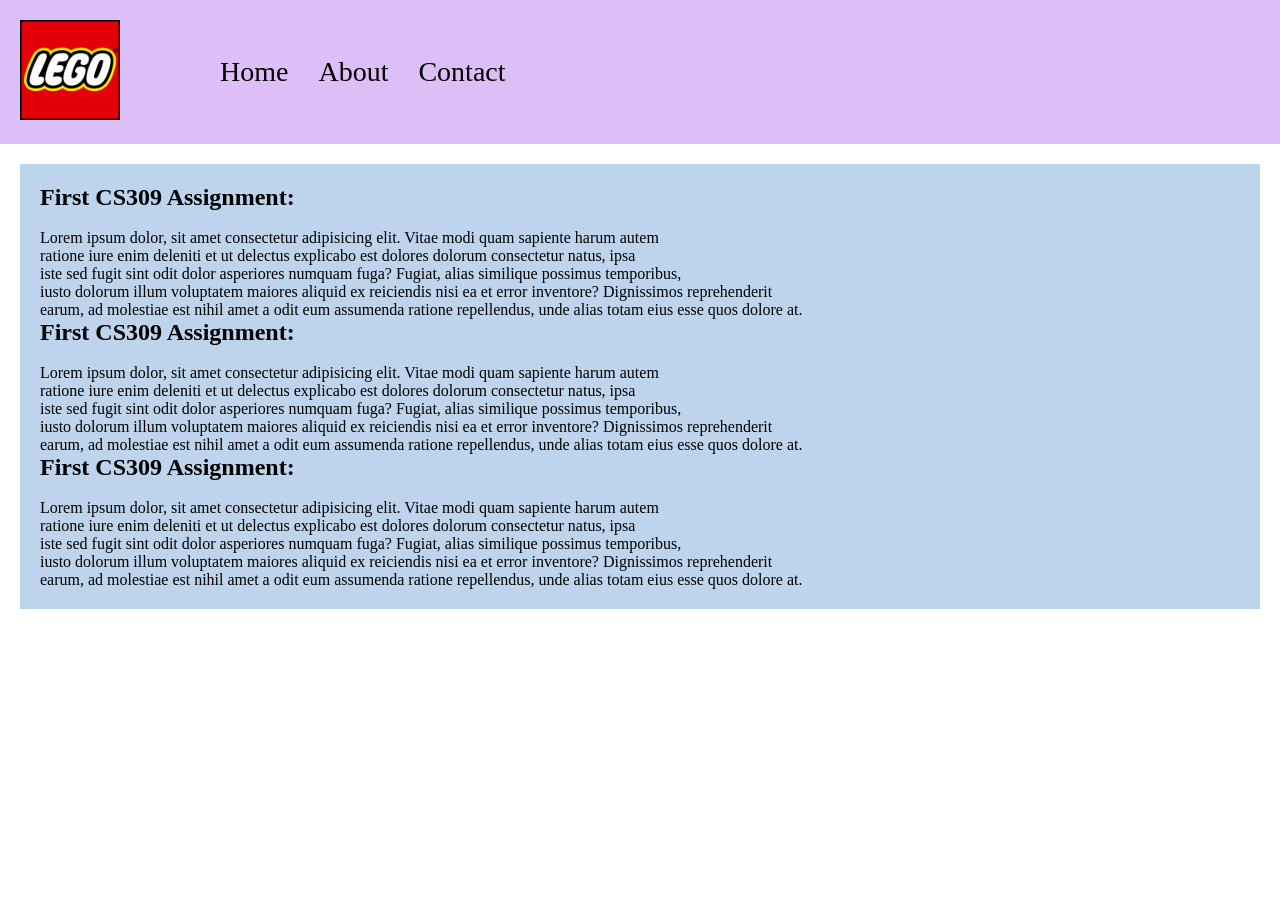
==== index.html @ 126dd13b "Initial commit: add HTML and CSS" ====
<!DOCTYPE html>
<html lang="en">

<head>
    <meta charset="UTF-8">
    <meta name="viewport" content="width=device-width, initial-scale=1.0">
    <title>Home</title>
    <link rel="stylesheet" href="css/style.css">

</head>

<body>
    <!-- Start navbar -->
    <nav class="navbar">
        <div>
            <img src="img/LEGO_logo.svg.webp" alt="LOGO" width="100" height="100">
        </div>
        <div class="links">
            <a href="index.html">Home</a>
            <a href="about.html">About</a>
            <a href="contact.html">Contact</a>
        </div>
    </nav>
    <!-- end navbar -->


    <!--start section 1-->
    <section class="content">
        <div>
            <h1>First CS309 Assignment:</h1>
            <br>
            <p>Lorem ipsum dolor, sit amet consectetur adipisicing elit. Vitae modi quam sapiente harum autem<br>
                ratione iure enim deleniti et ut delectus explicabo est dolores dolorum consectetur natus, ipsa<br>
                iste sed fugit sint odit dolor asperiores numquam fuga? Fugiat, alias similique possimus temporibus,<br>
                iusto dolorum illum voluptatem maiores aliquid ex reiciendis nisi ea et error inventore? Dignissimos
                reprehenderit<br>
                earum, ad molestiae est nihil amet a odit eum assumenda ratione repellendus, unde alias totam eius esse
                quos
                dolore at.
            </p>
        </div>

        <div>
            <h1>First CS309 Assignment:</h1>
            <br>
            <p>Lorem ipsum dolor, sit amet consectetur adipisicing elit. Vitae modi quam sapiente harum autem<br>
                ratione iure enim deleniti et ut delectus explicabo est dolores dolorum consectetur natus, ipsa<br>
                iste sed fugit sint odit dolor asperiores numquam fuga? Fugiat, alias similique possimus temporibus,<br>
                iusto dolorum illum voluptatem maiores aliquid ex reiciendis nisi ea et error inventore? Dignissimos
                reprehenderit<br>
                earum, ad molestiae est nihil amet a odit eum assumenda ratione repellendus, unde alias totam eius esse
                quos
                dolore at.
            </p>
        </div>

        <div>
            <h1>First CS309 Assignment:</h1>
            <br>
            <p>Lorem ipsum dolor, sit amet consectetur adipisicing elit. Vitae modi quam sapiente harum autem<br>
                ratione iure enim deleniti et ut delectus explicabo est dolores dolorum consectetur natus, ipsa<br>
                iste sed fugit sint odit dolor asperiores numquam fuga? Fugiat, alias similique possimus temporibus,<br>
                iusto dolorum illum voluptatem maiores aliquid ex reiciendis nisi ea et error inventore? Dignissimos
                reprehenderit<br>
                earum, ad molestiae est nihil amet a odit eum assumenda ratione repellendus, unde alias totam eius esse
                quos
                dolore at.
            </p>
        </div>

    </section>

    <!--end section 1-->


</body>

</html>
---- css/style.css ----
* {
    padding: 0;
    margin: 0;
}

.navbar {
    display: flex;
    align-items: center;
    gap: 100px;
    padding: 20px;
    background-color: rgba(137, 43, 226, 0.298);


}
/* start home page */
.links {
    display: flex;
    gap: 30px;
    justify-content: center;
}

.links a {
    text-decoration: none;
    color: black;
    font-size: 28px;
}

.content {
    margin: 20px;
    padding: 20px;
    background-color: rgba(51, 121, 196, 0.32);
}

/* end home page */


/* start about page */
.about-section-1 {
    margin: 20px;
    padding: 20px;
    background-color: rgba(51, 121, 196, 0.32);

}

.about-section-2 {
    margin: 20px;
    padding: 20px;
    background-color: rgba(51, 121, 196, 0.32);

}
/* end about page */

/* start contact page */

/* end contact page */
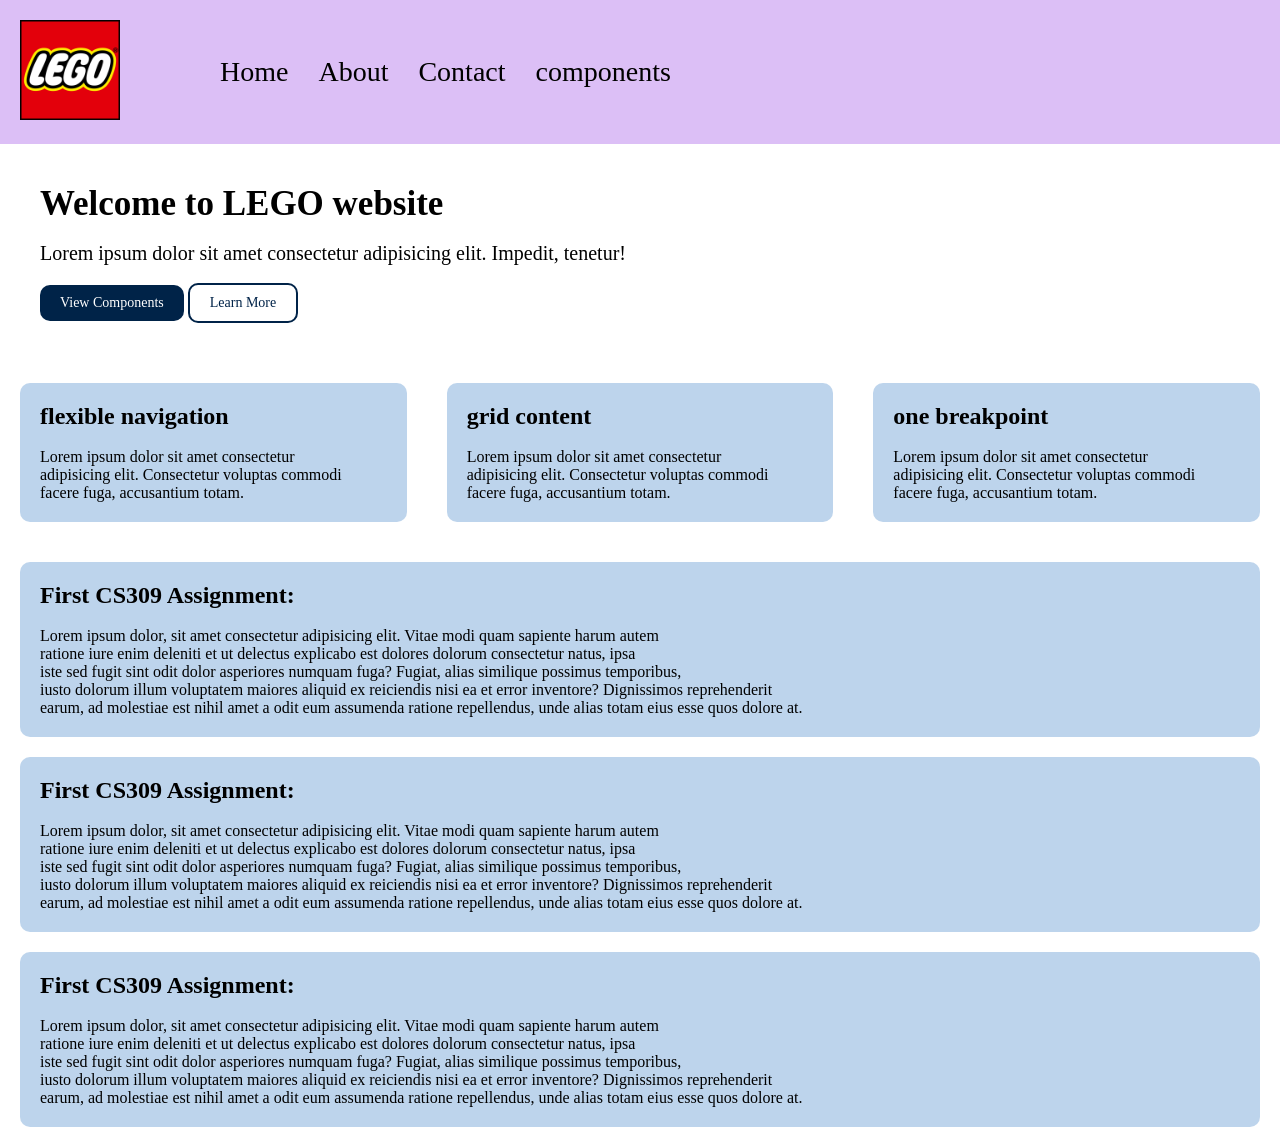
==== commit d5e95cb0: "add new page called components and add new button section in home page" ====
--- a/index.html
+++ b/index.html
@@ -19,12 +19,57 @@
             <a href="index.html">Home</a>
             <a href="about.html">About</a>
             <a href="contact.html">Contact</a>
+            <a href="components.html">components</a>
         </div>
     </nav>
     <!-- end navbar -->
 
 
     <!--start section 1-->
+    <div class="hello-section">
+        <h1>Welcome to LEGO website</h1>
+        <br>
+        <p>Lorem ipsum dolor sit amet consectetur adipisicing elit. Impedit, tenetur!</p>
+        <br>
+        <a href="components.html" class="btn">View Components</a>
+        <a href="about.html" class="btn-outline">Learn More</a>
+    </div>
+    <!--end section 1-->
+
+
+
+    <!--start section 2-->
+    <section class="home-cards">
+        <div class="card_1">
+            <h2>flexible navigation</h2>
+            <br>
+            <p>Lorem ipsum dolor sit amet consectetur<br>
+                adipisicing elit. Consectetur voluptas commodi<br>
+                facere fuga, accusantium totam.
+            </p>
+        </div>
+
+        <div class="card_2">
+            <h2>grid content</h2>
+            <br>
+            <p>Lorem ipsum dolor sit amet consectetur<br>
+                adipisicing elit. Consectetur voluptas commodi<br>
+                facere fuga, accusantium totam.
+            </p>
+        </div>
+
+        <div class="card_3">
+            <h2>one breakpoint</h2>
+            <br>
+            <p>Lorem ipsum dolor sit amet consectetur<br>
+                adipisicing elit. Consectetur voluptas commodi<br>
+                facere fuga, accusantium totam.
+            </p>
+        </div>
+    </section>
+    <!--end section 2-->
+
+    <!--start section 3-->
     <section class="content">
         <div>
             <h1>First CS309 Assignment:</h1>
@@ -69,8 +114,7 @@
         </div>
 
     </section>
-
-    <!--end section 1-->
+    <!--end section 3-->
 
 
 </body>
--- a/css/style.css
+++ b/css/style.css
@@ -11,7 +11,9 @@
     background-color: rgba(137, 43, 226, 0.298);
 
 
+
 }
+
 /* start home page */
 .links {
     display: flex;
@@ -25,10 +27,64 @@
     font-size: 28px;
 }
 
-.content {
+.hello-section {
     margin: 20px;
     padding: 20px;
+
+
+}
+
+.hello-section h1{
+    font-size: 35px;
+}
+
+.hello-section p{
+   font-size: 20px; 
+}
+
+
+.btn {
+    display: inline-block;
+    text-decoration: none;
+    background: rgb(0, 35, 72);
+    border-radius: 10px;
+    padding: 10px 20px;
+    font-size: 14px;
+    color: white;
+}
+
+.btn-outline {
+    display: inline-block;
+    text-decoration: none;
+    background: transparent;
+    color: rgb(0, 35, 72);
+    border: 2px solid rgb(0, 35, 72);
+    border-radius: 10px;
+    padding: 10px 20px;
+    font-size: 14px;
+}
+
+.home-cards {
+    display: flex;
+    justify-content: space-between;
+
+}
+
+.home-cards>div {
     background-color: rgba(51, 121, 196, 0.32);
+    margin: 20px;
+    padding: 20px;
+    border-radius: 10px;
+    width: 30%;
+
+
+}
+
+.content>div {
+    padding: 20px;
+    margin: 20px;
+    background-color: rgba(51, 121, 196, 0.32);
+    border-radius: 10px;
 }
 
 /* end home page */
@@ -39,17 +95,45 @@
     margin: 20px;
     padding: 20px;
     background-color: rgba(51, 121, 196, 0.32);
-
+    border-radius: 10px;
 }
 
 .about-section-2 {
     margin: 20px;
     padding: 20px;
     background-color: rgba(51, 121, 196, 0.32);
+    border-radius: 10px;
+
+}
+
+.about-section-2 h1 {
+    text-align: center;
+}
+
+.about-section-2 table {
+    width: 100%;
+    border-radius: 10px;
+
+}
+
+.about-section-2 th,
+td {
+    text-align: center;
+    padding: 10px;
 
 }
 /* end about page */
 
+
+
 /* start contact page */
+.contact-form>div {
+    padding: 20px;
+    margin: 20px;
+    background-color: rgba(51, 121, 196, 0.32);
+    border-radius: 10px;
 
-/* end contact page */
+}
+
+
+/* end contact page */
